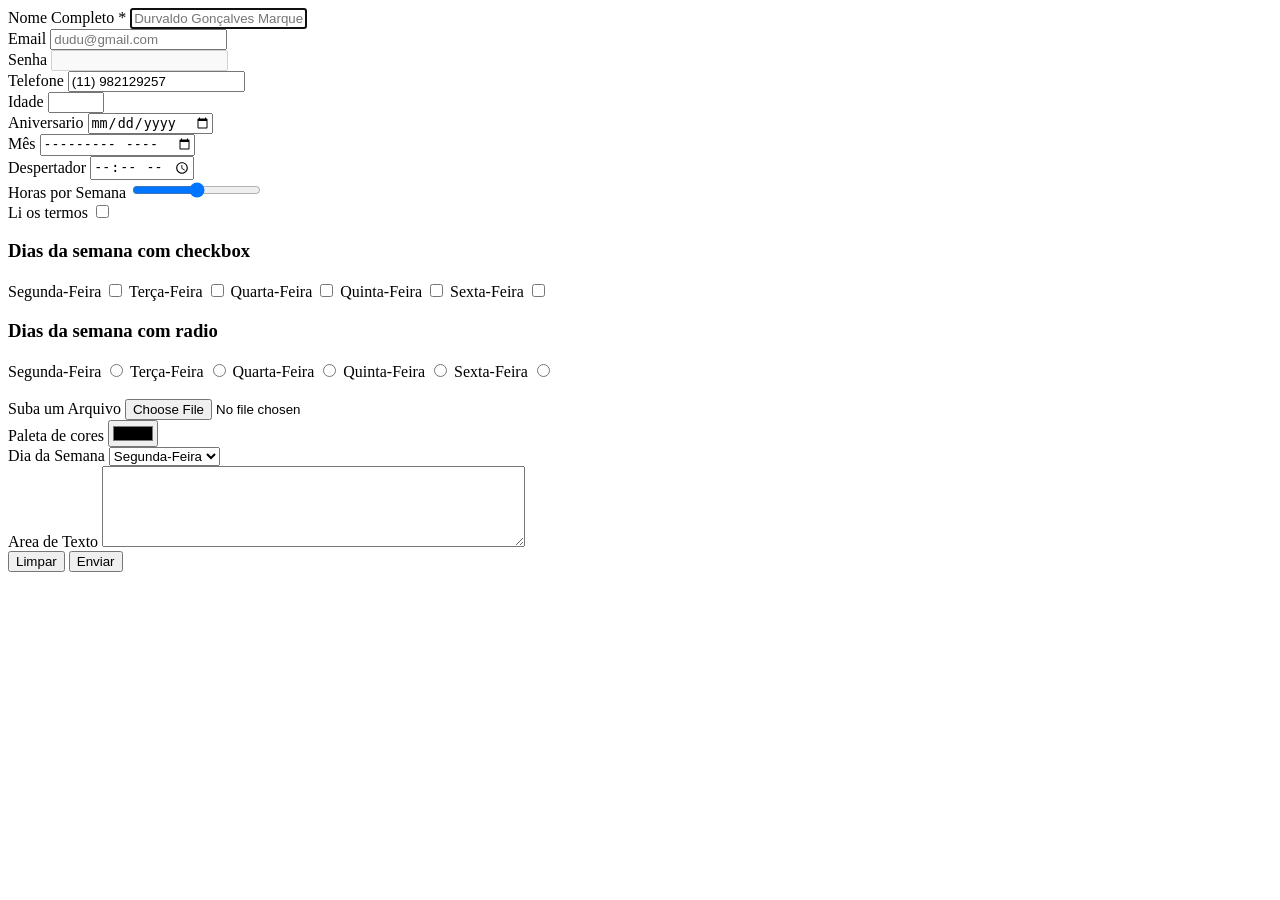
==== index.html @ 666eb372 "Add files via upload" ====
<!DOCTYPE html>
<html lang="pt-br">
<head>
    <meta charset="UTF-8">
    <meta http-equiv="X-UA-Compatible" content="IE=edge">
    <meta name="viewport" content="width=device-width, initial-scale=1.0">
    <title>Formulario</title>
</head>
<body>
    <form>
        <div>
            <label for="nome-completo">Nome Completo *</label>
            <input id="nome-completo" autofocus minlength="10" required placeholder="Durvaldo Gonçalves Marques" type="text">
        </div>
        <div>
            <label for="email">Email</label>
            <input autocomplete="off" placeholder="dudu@gmail.com" id="email" type="email">
        </div>
        <div>
            <label for="senha">Senha</label>
            <input id="senha" disabled type="password">
        </div>
        <div>
            <label for="telefone">Telefone</label>
            <input id="telefone" readonly value="(11) 982129257" pattern="[0-9]{4}" type="tel">
        </div>
        <div>
            <label for="idade">Idade</label>
            <input id="idade" min="0" max="100" step="5" type="number">
        </div>
        <div>
            <label for="aniversario">Aniversario</label>
            <input id="aniversario" type="date">
        </div>
        <div>
            <label for="mes">Mês</label>
            <input id="mes" type="month">
        </div>
        <div>
            <label for="despertador">Despertador</label>
            <input id="despertador" type="time">
        </div>
        <div>
            <label for="range">Horas por Semana</label>
            <input id="range" min="0" max="60" step="10" type="range">
        </div>
        <div>
            <label for="termos">Li os termos</label>
            <input id="termos" type="checkbox">
        </div>
        <div>
            <h3>Dias da semana com checkbox</h3>
            <label for="segunda-check">Segunda-Feira</label>
            <input id="segunda-check" type="checkbox">
            <label for="terca-check">Terça-Feira</label>
            <input id="terca-check" type="checkbox">
            <label for="quarta-check">Quarta-Feira</label>
            <input id="quarta-check" type="checkbox">
            <label for="quinta-check">Quinta-Feira</label>
            <input id="quinta-check" type="checkbox">
            <label for="sexta-check">Sexta-Feira</label>
            <input id="sexta-check" type="checkbox">
        </div>

        <div>
            <h3>Dias da semana com radio</h3>
            <label for="segunda-radio">Segunda-Feira</label>
            <input id="segunda-radio" name="dia-semana" type="radio">
            <label for="terca-radio">Terça-Feira</label>
            <input id="terca-radio" name="dia-semana" type="radio">
            <label for="quarta-radio">Quarta-Feira</label>
            <input id="quarta-radio" name="dia-semana" type="radio">
            <label for="quinta-radio">Quinta-Feira</label>
            <input id="quinta-radio" name="dia-semana" type="radio">
            <label for="sexta-radio">Sexta-Feira</label>
            <input id="sexta-radio" name="dia-semana" type="radio">
        </div>
        <br>
        <div>
            <label for="upload">Suba um Arquivo</label>
            <input id="upload" type="file">
        </div>

        <div>
            <label for="cor">Paleta de cores</label>
            <input id="cor" type="color">
        </div>

        <div>
            <label for="dia-semana-select">Dia da Semana</label>
            <select id="dia-semana-select">
                <option>Segunda-Feira</option>
                <option>Terça-Feira</option>
                <option>Quarta-Feira</option>
                <option>Quinta-Feira</option>
                <option>Sexta-Feira</option>
            </select>
        </div>

        <div>
            <label for="text-area">Area de Texto</label>
            <textarea id="text-area" cols="50" rows="5"></textarea>
        </div>

        <button type="reset">Limpar</button>
        <button type="submit">Enviar</button>
    </form>
</body>
</html>
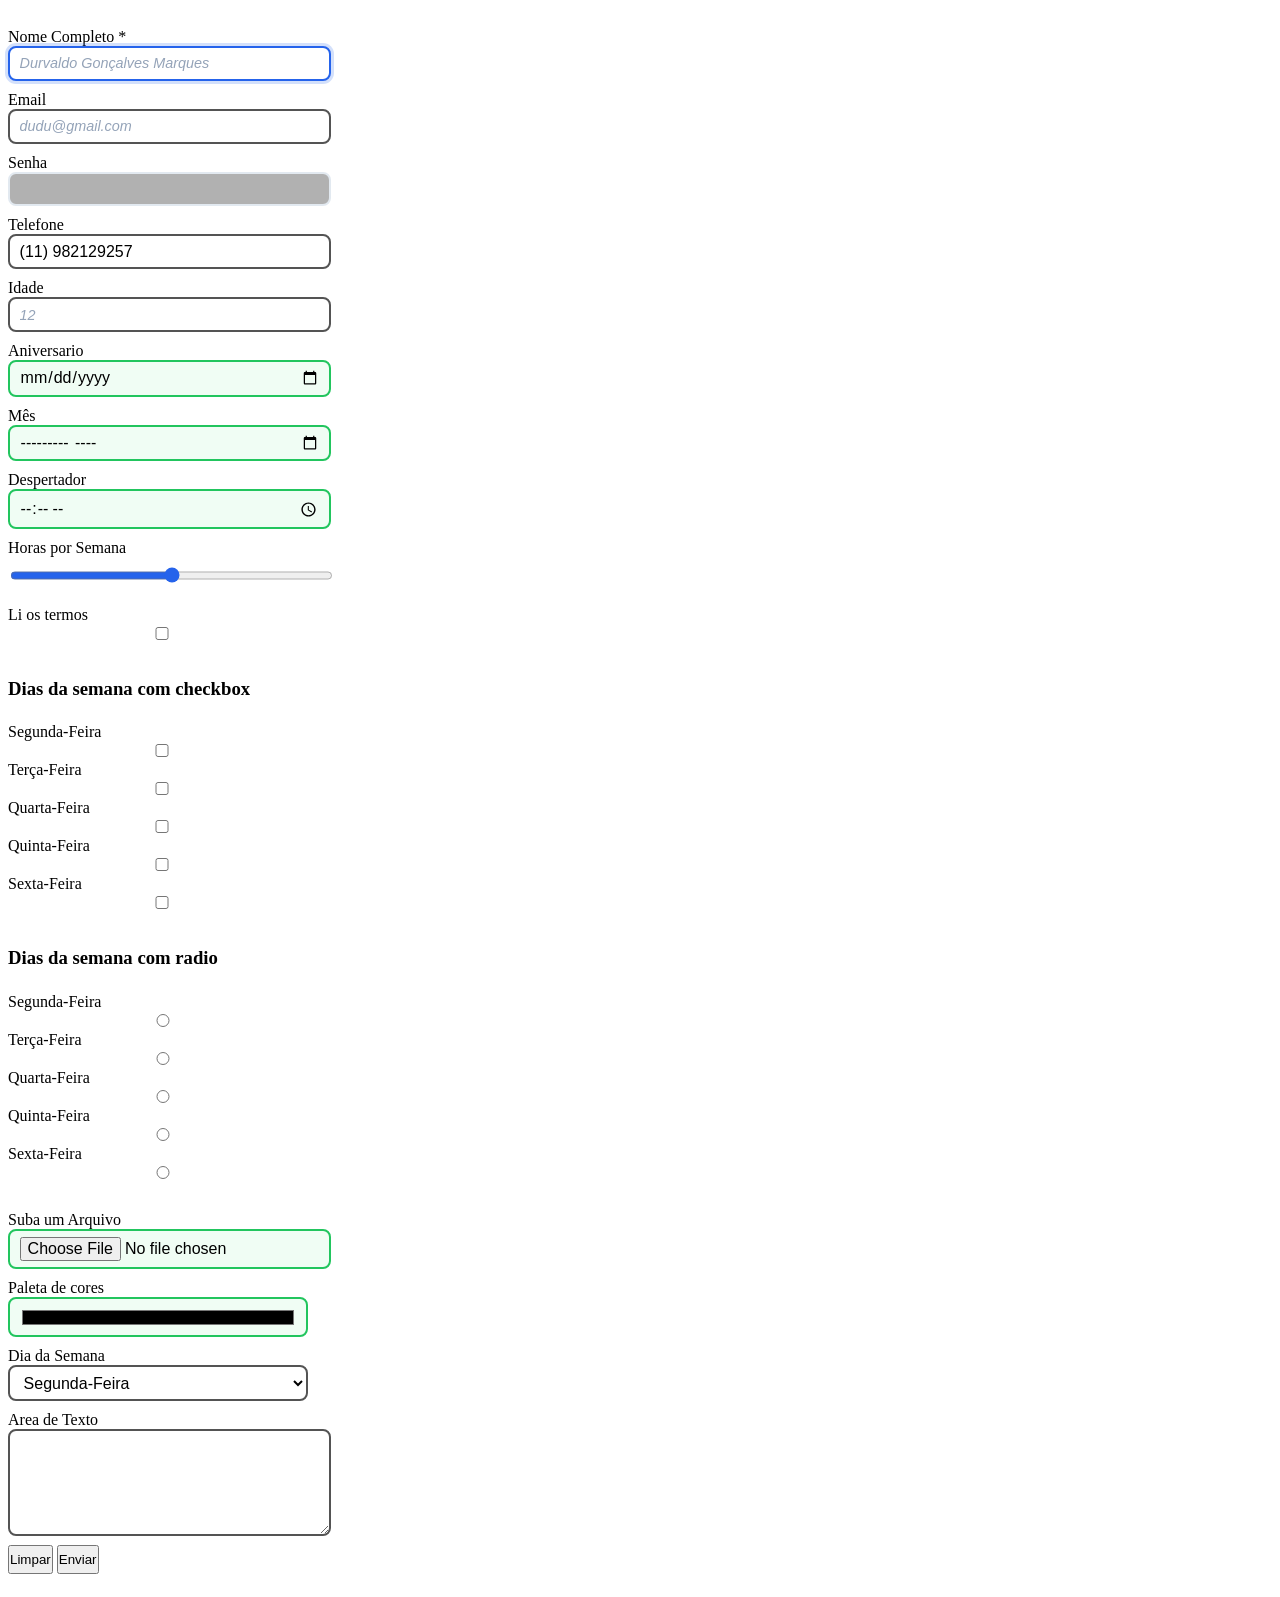
==== commit 54676640: "Add files via upload" ====
--- a/index.html
+++ b/index.html
@@ -4,6 +4,7 @@
     <meta charset="UTF-8">
     <meta http-equiv="X-UA-Compatible" content="IE=edge">
     <meta name="viewport" content="width=device-width, initial-scale=1.0">
+    <link rel="stylesheet" href="style.css">
     <title>Formulario</title>
 </head>
 <body>
@@ -26,7 +27,7 @@
         </div>
         <div>
             <label for="idade">Idade</label>
-            <input id="idade" min="0" max="100" step="5" type="number">
+            <input required placeholder="12" id="idade" min="0" max="100" step="5" type="number">
         </div>
         <div>
             <label for="aniversario">Aniversario</label>
@@ -42,7 +43,7 @@
         </div>
         <div>
             <label for="range">Horas por Semana</label>
-            <input id="range" min="0" max="60" step="10" type="range">
+            <input id="range" min="0" max="60" type="range">
         </div>
         <div>
             <label for="termos">Li os termos</label>
--- a/style.css
+++ b/style.css
@@ -0,0 +1,57 @@
+* {
+    padding: 5px 0px;
+}
+
+div {
+    width: 300px;
+}
+
+input, select, textarea {
+    width: 100%;
+    padding: 0.4rem 0.6rem;
+    border: 2px solid #545454;
+    border-radius: 8px;
+    font-family: sans-serif;
+    font-size: 1rem;
+    background: #fff;
+    outline: none;
+}
+
+
+input:focus, textarea:focus {
+    border-color: #2563eb;
+    box-shadow: 0 0 0 3px rgba(37, 99, 235, 0.2);
+}
+
+input:invalid:not(:placeholder-shown) {
+    border-color: #ef4444;
+    background: #fbecec;
+}
+
+input:valid:not(:placeholder-shown) {
+    border-color: #22c55e;
+    background: #f0fdf4;
+}
+
+input:disabled {
+    background: #b1b1b1;
+    color: #94a3b8;
+    cursor: not-allowed;
+    border-color: #e2e9f0;
+}
+
+input::placeholder {
+    color: #94a3b8;
+    font-style: italic;
+    font-size: 0.9rem;
+}
+
+input[type="checkbox"],
+input[type="radio"],
+input[type="range"] {
+    accent-color: #2563eb;
+}
+
+input[type="color"] {
+    height: 40px;
+}
